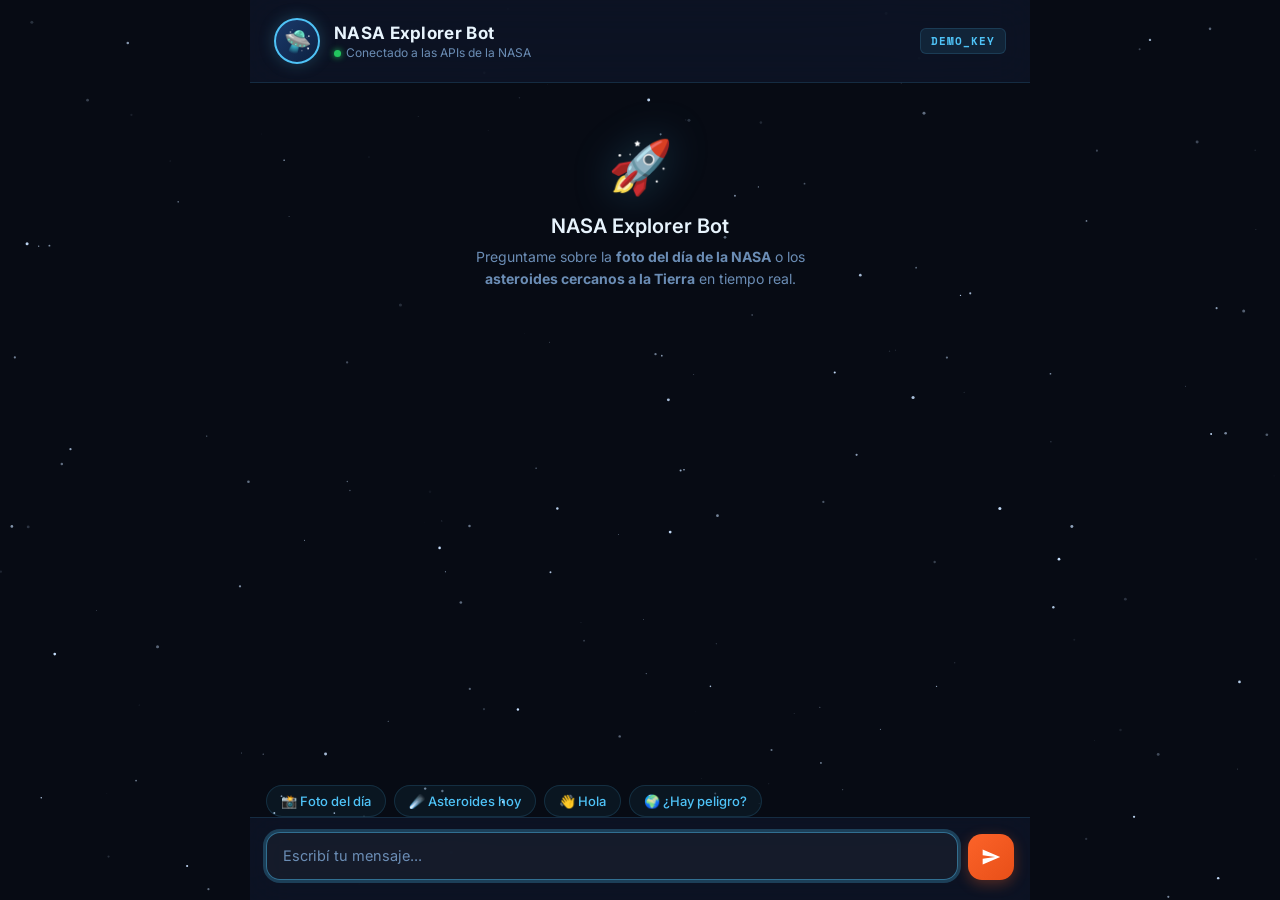
==== chat.html @ f1902e4a "feat: interfaz web NASA con tema espacial + launcher .bat" ====
<!DOCTYPE html>
<html lang="es">
<head>
  <meta charset="UTF-8" />
  <meta name="viewport" content="width=device-width, initial-scale=1.0" />
  <title>NASA Explorer Bot</title>
  <link rel="preconnect" href="https://fonts.googleapis.com" />
  <link href="https://fonts.googleapis.com/css2?family=Inter:wght@300;400;500;600;700&family=Space+Mono:wght@400;700&display=swap" rel="stylesheet" />
  <style>
    /* ── CSS Variables ──────────────────────────────────────── */
    :root {
      --bg:          #070b14;
      --surface:     #0d1526;
      --surface2:    #111d35;
      --border:      rgba(79, 195, 247, 0.15);
      --accent:      #4fc3f7;
      --accent-glow: rgba(79, 195, 247, 0.25);
      --nasa-orange: #fc6329;
      --nasa-glow:   rgba(252, 99, 41, 0.3);
      --user-bubble: linear-gradient(135deg, #fc6329, #e84f18);
      --bot-bubble:  rgba(13, 25, 50, 0.9);
      --text:        #e8f4fd;
      --text-muted:  #6b8db5;
      --radius:      16px;
      --font-main:   'Inter', sans-serif;
      --font-mono:   'Space Mono', monospace;
    }

    /* ── Reset & Base ───────────────────────────────────────── */
    *, *::before, *::after { box-sizing: border-box; margin: 0; padding: 0; }

    body {
      font-family: var(--font-main);
      background: var(--bg);
      color: var(--text);
      height: 100vh;
      overflow: hidden;
      display: flex;
      align-items: center;
      justify-content: center;
    }

    /* ── Starfield ──────────────────────────────────────────── */
    #stars-canvas {
      position: fixed;
      inset: 0;
      z-index: 0;
      pointer-events: none;
    }

    /* ── Layout ─────────────────────────────────────────────── */
    .app {
      position: relative;
      z-index: 1;
      width: min(780px, 100vw);
      height: 100vh;
      display: flex;
      flex-direction: column;
    }

    /* ── Header ─────────────────────────────────────────────── */
    .header {
      display: flex;
      align-items: center;
      gap: 14px;
      padding: 18px 24px;
      background: rgba(13, 21, 38, 0.85);
      backdrop-filter: blur(20px);
      border-bottom: 1px solid var(--border);
      flex-shrink: 0;
    }

    .header-avatar {
      width: 46px;
      height: 46px;
      border-radius: 50%;
      background: linear-gradient(135deg, #1a3a6b, #0d2040);
      border: 2px solid var(--accent);
      display: flex;
      align-items: center;
      justify-content: center;
      font-size: 22px;
      box-shadow: 0 0 16px var(--accent-glow);
      flex-shrink: 0;
    }

    .header-info { flex: 1; }

    .header-title {
      font-size: 17px;
      font-weight: 700;
      color: var(--text);
      letter-spacing: 0.3px;
    }

    .header-subtitle {
      font-size: 12px;
      color: var(--text-muted);
      margin-top: 2px;
    }

    .status-dot {
      display: inline-block;
      width: 7px;
      height: 7px;
      border-radius: 50%;
      background: #22c55e;
      margin-right: 5px;
      box-shadow: 0 0 6px #22c55e;
      animation: pulse-green 2s infinite;
    }

    @keyframes pulse-green {
      0%, 100% { opacity: 1; }
      50%       { opacity: 0.4; }
    }

    .nasa-badge {
      font-family: var(--font-mono);
      font-size: 11px;
      font-weight: 700;
      color: var(--accent);
      background: rgba(79, 195, 247, 0.1);
      border: 1px solid var(--border);
      border-radius: 6px;
      padding: 4px 10px;
      letter-spacing: 1px;
    }

    /* ── Messages Area ──────────────────────────────────────── */
    .messages {
      flex: 1;
      overflow-y: auto;
      padding: 20px 16px;
      display: flex;
      flex-direction: column;
      gap: 12px;
      scroll-behavior: smooth;
    }

    .messages::-webkit-scrollbar { width: 5px; }
    .messages::-webkit-scrollbar-track { background: transparent; }
    .messages::-webkit-scrollbar-thumb {
      background: rgba(79, 195, 247, 0.2);
      border-radius: 10px;
    }

    /* ── Message Row ────────────────────────────────────────── */
    .msg-row {
      display: flex;
      align-items: flex-end;
      gap: 10px;
      animation: msg-in 0.3s cubic-bezier(0.34, 1.56, 0.64, 1);
    }

    @keyframes msg-in {
      from { opacity: 0; transform: translateY(12px) scale(0.97); }
      to   { opacity: 1; transform: translateY(0) scale(1); }
    }

    .msg-row.user { flex-direction: row-reverse; }

    .msg-avatar {
      width: 32px;
      height: 32px;
      border-radius: 50%;
      display: flex;
      align-items: center;
      justify-content: center;
      font-size: 15px;
      flex-shrink: 0;
    }

    .msg-avatar.bot {
      background: linear-gradient(135deg, #1a3a6b, #0d2040);
      border: 1.5px solid var(--accent);
      box-shadow: 0 0 10px var(--accent-glow);
    }

    .msg-avatar.user {
      background: linear-gradient(135deg, #fc6329, #e84f18);
      box-shadow: 0 0 10px var(--nasa-glow);
    }

    /* ── Bubbles ────────────────────────────────────────────── */
    .bubble {
      max-width: 72%;
      padding: 12px 16px;
      border-radius: var(--radius);
      font-size: 14.5px;
      line-height: 1.65;
      word-break: break-word;
    }

    .bubble.bot {
      background: var(--bot-bubble);
      border: 1px solid var(--border);
      backdrop-filter: blur(12px);
      border-bottom-left-radius: 4px;
      box-shadow: 0 4px 20px rgba(0,0,0,0.3);
    }

    .bubble.user {
      background: var(--user-bubble);
      color: #fff;
      border-bottom-right-radius: 4px;
      box-shadow: 0 4px 20px var(--nasa-glow);
    }

    /* Markdown rendering inside bubbles */
    .bubble strong { color: var(--accent); font-weight: 600; }
    .bubble em     { color: #a8c4e0; font-style: italic; }
    .bubble code   { font-family: var(--font-mono); font-size: 12px; background: rgba(0,0,0,0.3); padding: 1px 5px; border-radius: 4px; color: var(--nasa-orange); }
    .bubble a      { color: var(--accent); text-decoration: none; border-bottom: 1px dashed var(--accent); }
    .bubble a:hover{ border-bottom-style: solid; }
    .bubble .sep   { border: none; border-top: 1px solid rgba(79,195,247,0.15); margin: 8px 0; }

    .bubble.user strong { color: #ffe0d0; }
    .bubble.user em     { color: #ffd0b0; }

    .timestamp {
      font-size: 10.5px;
      color: var(--text-muted);
      margin-top: 4px;
      text-align: right;
    }

    .msg-row.bot .timestamp { text-align: left; }

    /* ── Typing Indicator ───────────────────────────────────── */
    .typing-row {
      display: flex;
      align-items: flex-end;
      gap: 10px;
    }

    .typing-bubble {
      background: var(--bot-bubble);
      border: 1px solid var(--border);
      border-radius: var(--radius);
      border-bottom-left-radius: 4px;
      padding: 14px 18px;
      display: flex;
      gap: 5px;
      align-items: center;
    }

    .dot {
      width: 7px;
      height: 7px;
      border-radius: 50%;
      background: var(--accent);
      opacity: 0.4;
      animation: bounce 1.2s infinite;
    }
    .dot:nth-child(2) { animation-delay: 0.2s; }
    .dot:nth-child(3) { animation-delay: 0.4s; }

    @keyframes bounce {
      0%, 100% { transform: translateY(0);  opacity: 0.4; }
      50%       { transform: translateY(-5px); opacity: 1; }
    }

    /* ── Quick Actions ──────────────────────────────────────── */
    .quick-actions {
      display: flex;
      flex-wrap: wrap;
      gap: 8px;
      padding: 12px 16px 0;
      flex-shrink: 0;
    }

    .quick-btn {
      font-family: var(--font-main);
      font-size: 13px;
      font-weight: 500;
      padding: 7px 14px;
      border-radius: 20px;
      border: 1px solid var(--border);
      background: rgba(79, 195, 247, 0.06);
      color: var(--accent);
      cursor: pointer;
      transition: all 0.2s ease;
      white-space: nowrap;
    }

    .quick-btn:hover {
      background: rgba(79, 195, 247, 0.15);
      border-color: var(--accent);
      transform: translateY(-1px);
      box-shadow: 0 4px 12px var(--accent-glow);
    }

    .quick-btn:active { transform: translateY(0); }

    /* ── Input Area ─────────────────────────────────────────── */
    .input-area {
      padding: 14px 16px 20px;
      background: rgba(13, 21, 38, 0.85);
      backdrop-filter: blur(20px);
      border-top: 1px solid var(--border);
      flex-shrink: 0;
    }

    .input-row {
      display: flex;
      gap: 10px;
      align-items: flex-end;
    }

    #msg-input {
      flex: 1;
      font-family: var(--font-main);
      font-size: 14.5px;
      color: var(--text);
      background: rgba(255,255,255,0.04);
      border: 1px solid rgba(79, 195, 247, 0.2);
      border-radius: 14px;
      padding: 12px 16px;
      resize: none;
      min-height: 46px;
      max-height: 120px;
      line-height: 1.5;
      outline: none;
      transition: border-color 0.2s, box-shadow 0.2s;
      overflow-y: auto;
    }

    #msg-input::placeholder { color: var(--text-muted); }

    #msg-input:focus {
      border-color: rgba(79, 195, 247, 0.5);
      box-shadow: 0 0 0 3px var(--accent-glow);
    }

    #send-btn {
      width: 46px;
      height: 46px;
      border-radius: 14px;
      border: none;
      background: linear-gradient(135deg, #fc6329, #e84f18);
      cursor: pointer;
      display: flex;
      align-items: center;
      justify-content: center;
      flex-shrink: 0;
      transition: all 0.2s ease;
      box-shadow: 0 4px 14px var(--nasa-glow);
    }

    #send-btn:hover {
      transform: translateY(-2px);
      box-shadow: 0 6px 20px var(--nasa-glow);
    }

    #send-btn:active { transform: translateY(0); }

    #send-btn svg { width: 20px; height: 20px; fill: #fff; }

    #send-btn:disabled {
      opacity: 0.5;
      transform: none;
      cursor: not-allowed;
    }

    /* ── Welcome message ────────────────────────────────────── */
    .welcome {
      text-align: center;
      padding: 32px 24px;
      color: var(--text-muted);
    }

    .welcome-icon {
      font-size: 52px;
      margin-bottom: 16px;
      display: block;
      filter: drop-shadow(0 0 20px var(--accent-glow));
    }

    .welcome h2 {
      font-size: 20px;
      color: var(--text);
      margin-bottom: 8px;
      font-weight: 600;
    }

    .welcome p {
      font-size: 14px;
      line-height: 1.6;
      max-width: 340px;
      margin: 0 auto;
    }

    /* ── Error toast ────────────────────────────────────────── */
    .toast {
      position: fixed;
      top: 20px;
      right: 20px;
      background: rgba(239, 68, 68, 0.9);
      backdrop-filter: blur(10px);
      color: #fff;
      padding: 12px 18px;
      border-radius: 12px;
      font-size: 13px;
      max-width: 320px;
      z-index: 100;
      animation: slide-in 0.3s ease;
      box-shadow: 0 4px 16px rgba(239,68,68,0.3);
    }

    @keyframes slide-in {
      from { opacity: 0; transform: translateX(20px); }
      to   { opacity: 1; transform: translateX(0); }
    }

    /* ── Responsive ─────────────────────────────────────────── */
    @media (max-width: 600px) {
      .bubble { max-width: 85%; }
      .nasa-badge { display: none; }
    }
  </style>
</head>
<body>

<!-- Starfield canvas -->
<canvas id="stars-canvas"></canvas>

<div class="app">

  <!-- Header -->
  <header class="header">
    <div class="header-avatar">🛸</div>
    <div class="header-info">
      <div class="header-title">NASA Explorer Bot</div>
      <div class="header-subtitle">
        <span class="status-dot"></span>Conectado a las APIs de la NASA
      </div>
    </div>
    <div class="nasa-badge">DEMO_KEY</div>
  </header>

  <!-- Messages -->
  <div class="messages" id="messages">
    <div class="welcome" id="welcome">
      <span class="welcome-icon">🚀</span>
      <h2>NASA Explorer Bot</h2>
      <p>
        Preguntame sobre la <strong>foto del día de la NASA</strong> o los
        <strong>asteroides cercanos a la Tierra</strong> en tiempo real.
      </p>
    </div>
  </div>

  <!-- Quick actions -->
  <div class="quick-actions" id="quick-actions">
    <button class="quick-btn" onclick="sendQuick('foto del día')">📸 Foto del día</button>
    <button class="quick-btn" onclick="sendQuick('asteroides de hoy')">☄️ Asteroides hoy</button>
    <button class="quick-btn" onclick="sendQuick('hola')">👋 Hola</button>
    <button class="quick-btn" onclick="sendQuick('hay algo cerca de la tierra?')">🌍 ¿Hay peligro?</button>
  </div>

  <!-- Input -->
  <div class="input-area">
    <div class="input-row">
      <textarea
        id="msg-input"
        placeholder="Escribí tu mensaje..."
        rows="1"
        autofocus
      ></textarea>
      <button id="send-btn" onclick="sendMessage()" title="Enviar">
        <svg viewBox="0 0 24 24"><path d="M2.01 21L23 12 2.01 3 2 10l15 2-15 2z"/></svg>
      </button>
    </div>
  </div>

</div>

<script>
  /* ──────────────────────────────────────────────────────────
     Config
  ────────────────────────────────────────────────────────── */
  const RASA_URL  = "http://localhost:5005/webhooks/rest/webhook";
  const SENDER_ID = "user_" + Math.random().toString(36).slice(2, 8);

  /* ──────────────────────────────────────────────────────────
     Starfield
  ────────────────────────────────────────────────────────── */
  const canvas  = document.getElementById("stars-canvas");
  const ctx     = canvas.getContext("2d");
  let stars     = [];

  function initStars() {
    canvas.width  = window.innerWidth;
    canvas.height = window.innerHeight;
    stars = Array.from({ length: 180 }, () => ({
      x:    Math.random() * canvas.width,
      y:    Math.random() * canvas.height,
      r:    Math.random() * 1.4 + 0.2,
      o:    Math.random(),
      do:   (Math.random() * 0.006 + 0.002) * (Math.random() > 0.5 ? 1 : -1),
    }));
  }

  function drawStars() {
    ctx.clearRect(0, 0, canvas.width, canvas.height);
    stars.forEach(s => {
      s.o += s.do;
      if (s.o > 1 || s.o < 0.1) s.do *= -1;
      ctx.beginPath();
      ctx.arc(s.x, s.y, s.r, 0, Math.PI * 2);
      ctx.fillStyle = `rgba(200, 225, 255, ${s.o})`;
      ctx.fill();
    });
    requestAnimationFrame(drawStars);
  }

  window.addEventListener("resize", initStars);
  initStars();
  drawStars();

  /* ──────────────────────────────────────────────────────────
     Markdown renderer (simple)
  ────────────────────────────────────────────────────────── */
  function renderMarkdown(text) {
    return text
      .replace(/&/g,  "&amp;")
      .replace(/</g,  "&lt;")
      .replace(/>/g,  "&gt;")
      // Links: [text](url) or bare URL
      .replace(/\[([^\]]+)\]\((https?:\/\/[^\)]+)\)/g, '<a href="$2" target="_blank" rel="noopener">$1</a>')
      .replace(/(https?:\/\/[^\s<>\)]+)/g,             '<a href="$1" target="_blank" rel="noopener">$1</a>')
      // Bold **text**
      .replace(/\*\*([^*]+)\*\*/g, "<strong>$1</strong>")
      // Italic *text*
      .replace(/\*([^*\n]+)\*/g,   "<em>$1</em>")
      // Inline code
      .replace(/`([^`]+)`/g,       "<code>$1</code>")
      // Horizontal rule ---
      .replace(/^---$/gm,          "<hr class='sep'>")
      // Line breaks
      .replace(/\n/g,              "<br>");
  }

  /* ──────────────────────────────────────────────────────────
     Time helper
  ────────────────────────────────────────────────────────── */
  function now() {
    return new Date().toLocaleTimeString("es-AR", { hour: "2-digit", minute: "2-digit" });
  }

  /* ──────────────────────────────────────────────────────────
     Append message
  ────────────────────────────────────────────────────────── */
  function appendMessage(text, role) {
    const welcome = document.getElementById("welcome");
    if (welcome) welcome.remove();

    const msgs = document.getElementById("messages");
    const row  = document.createElement("div");
    row.className = `msg-row ${role}`;

    const avatar = document.createElement("div");
    avatar.className = `msg-avatar ${role}`;
    avatar.textContent = role === "user" ? "👤" : "🛸";

    const wrap  = document.createElement("div");

    const bubble = document.createElement("div");
    bubble.className = `bubble ${role}`;
    bubble.innerHTML = renderMarkdown(text);

    const ts = document.createElement("div");
    ts.className = "timestamp";
    ts.textContent = now();

    wrap.appendChild(bubble);
    wrap.appendChild(ts);

    row.appendChild(avatar);
    row.appendChild(wrap);

    msgs.appendChild(row);
    msgs.scrollTop = msgs.scrollHeight;
  }

  /* ──────────────────────────────────────────────────────────
     Typing indicator
  ────────────────────────────────────────────────────────── */
  let typingEl = null;

  function showTyping() {
    if (typingEl) return;
    const msgs = document.getElementById("messages");
    typingEl   = document.createElement("div");
    typingEl.className = "typing-row";
    typingEl.innerHTML = `
      <div class="msg-avatar bot">🛸</div>
      <div class="typing-bubble">
        <div class="dot"></div>
        <div class="dot"></div>
        <div class="dot"></div>
      </div>`;
    msgs.appendChild(typingEl);
    msgs.scrollTop = msgs.scrollHeight;
  }

  function hideTyping() {
    if (typingEl) { typingEl.remove(); typingEl = null; }
  }

  /* ──────────────────────────────────────────────────────────
     Toast error
  ────────────────────────────────────────────────────────── */
  function showToast(msg) {
    const t = document.createElement("div");
    t.className = "toast";
    t.textContent = msg;
    document.body.appendChild(t);
    setTimeout(() => t.remove(), 4000);
  }

  /* ──────────────────────────────────────────────────────────
     Send to Rasa
  ────────────────────────────────────────────────────────── */
  async function sendToRasa(text) {
    const btn = document.getElementById("send-btn");
    btn.disabled = true;
    showTyping();

    try {
      const res = await fetch(RASA_URL, {
        method:  "POST",
        headers: { "Content-Type": "application/json" },
        body:    JSON.stringify({ sender: SENDER_ID, message: text }),
      });

      if (!res.ok) throw new Error(`HTTP ${res.status}`);

      const messages = await res.json();
      hideTyping();

      if (!messages || messages.length === 0) {
        appendMessage("📡 El servidor no devolvió respuesta. Intentá de nuevo.", "bot");
      } else {
        messages.forEach(m => {
          if (m.text) appendMessage(m.text, "bot");
        });
      }

    } catch (err) {
      hideTyping();
      if (err.message.includes("Failed to fetch") || err.message.includes("NetworkError")) {
        showToast("❌ No se pudo conectar con Rasa. ¿Está corriendo en localhost:5005 con --cors?");
        appendMessage(
          "⚠️ **Sin conexión con el servidor.**\n\n" +
          "Asegurate de que Rasa esté corriendo con:\n" +
          "`python -m rasa run --cors \"*\" --enable-api`",
          "bot"
        );
      } else {
        showToast(`❌ Error: ${err.message}`);
      }
    } finally {
      btn.disabled = false;
    }
  }

  /* ──────────────────────────────────────────────────────────
     Send functions
  ────────────────────────────────────────────────────────── */
  async function sendMessage() {
    const input = document.getElementById("msg-input");
    const text  = input.value.trim();
    if (!text) return;

    appendMessage(text, "user");
    input.value = "";
    input.style.height = "auto";

    await sendToRasa(text);
  }

  async function sendQuick(text) {
    appendMessage(text, "user");
    await sendToRasa(text);
  }

  /* ──────────────────────────────────────────────────────────
     Input auto-resize & Enter to send
  ────────────────────────────────────────────────────────── */
  const input = document.getElementById("msg-input");

  input.addEventListener("input", () => {
    input.style.height = "auto";
    input.style.height = Math.min(input.scrollHeight, 120) + "px";
  });

  input.addEventListener("keydown", (e) => {
    if (e.key === "Enter" && !e.shiftKey) {
      e.preventDefault();
      sendMessage();
    }
  });
</script>
</body>
</html>
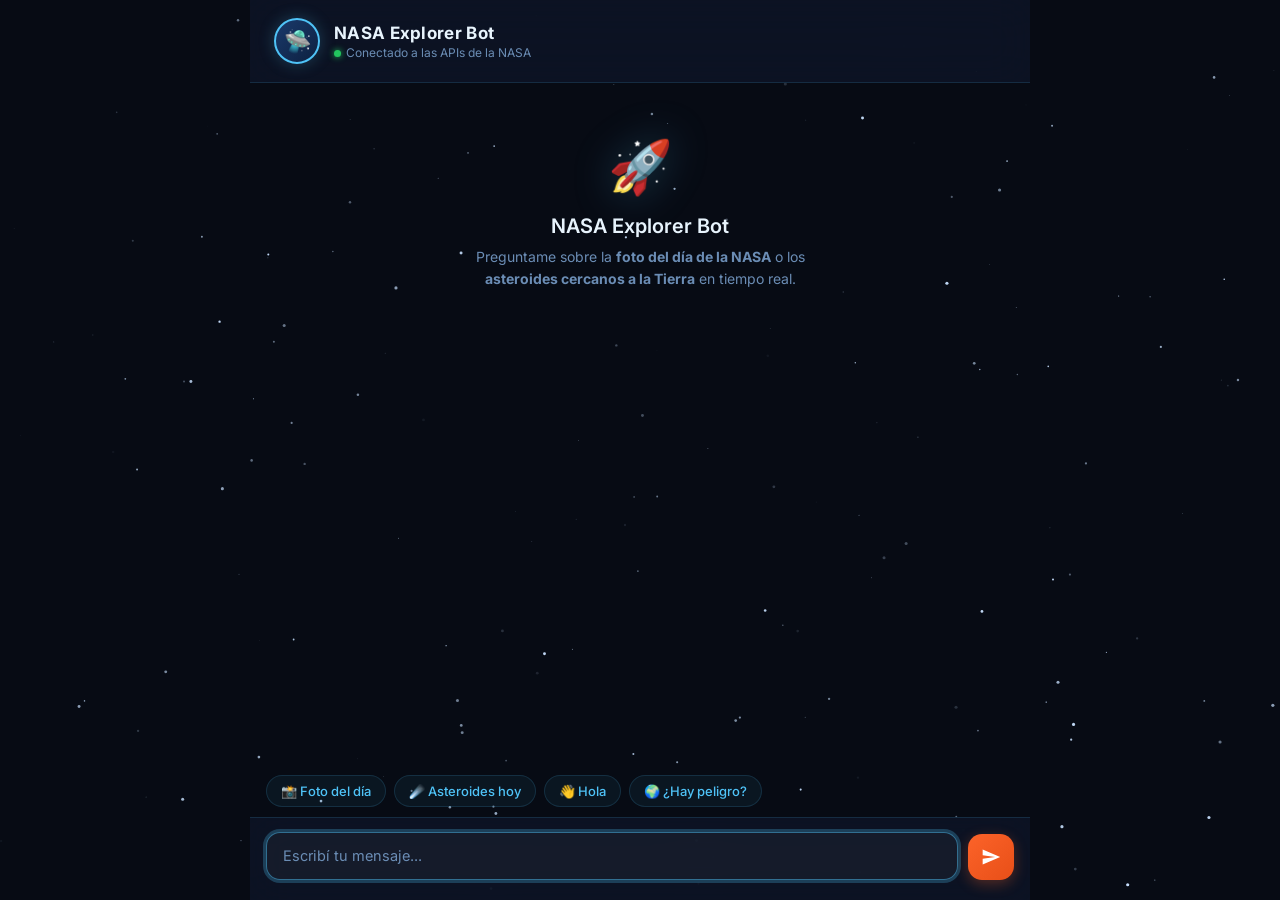
==== commit 382def56: "resposive" ====
--- a/chat.html
+++ b/chat.html
@@ -266,7 +266,7 @@
       display: flex;
       flex-wrap: wrap;
       gap: 8px;
-      padding: 12px 16px 0;
+      padding: 12px 16px 10px;
       flex-shrink: 0;
     }
 
@@ -436,7 +436,7 @@
         <span class="status-dot"></span>Conectado a las APIs de la NASA
       </div>
     </div>
-    <div class="nasa-badge">DEMO_KEY</div>
+  
   </header>
 
   <!-- Messages -->
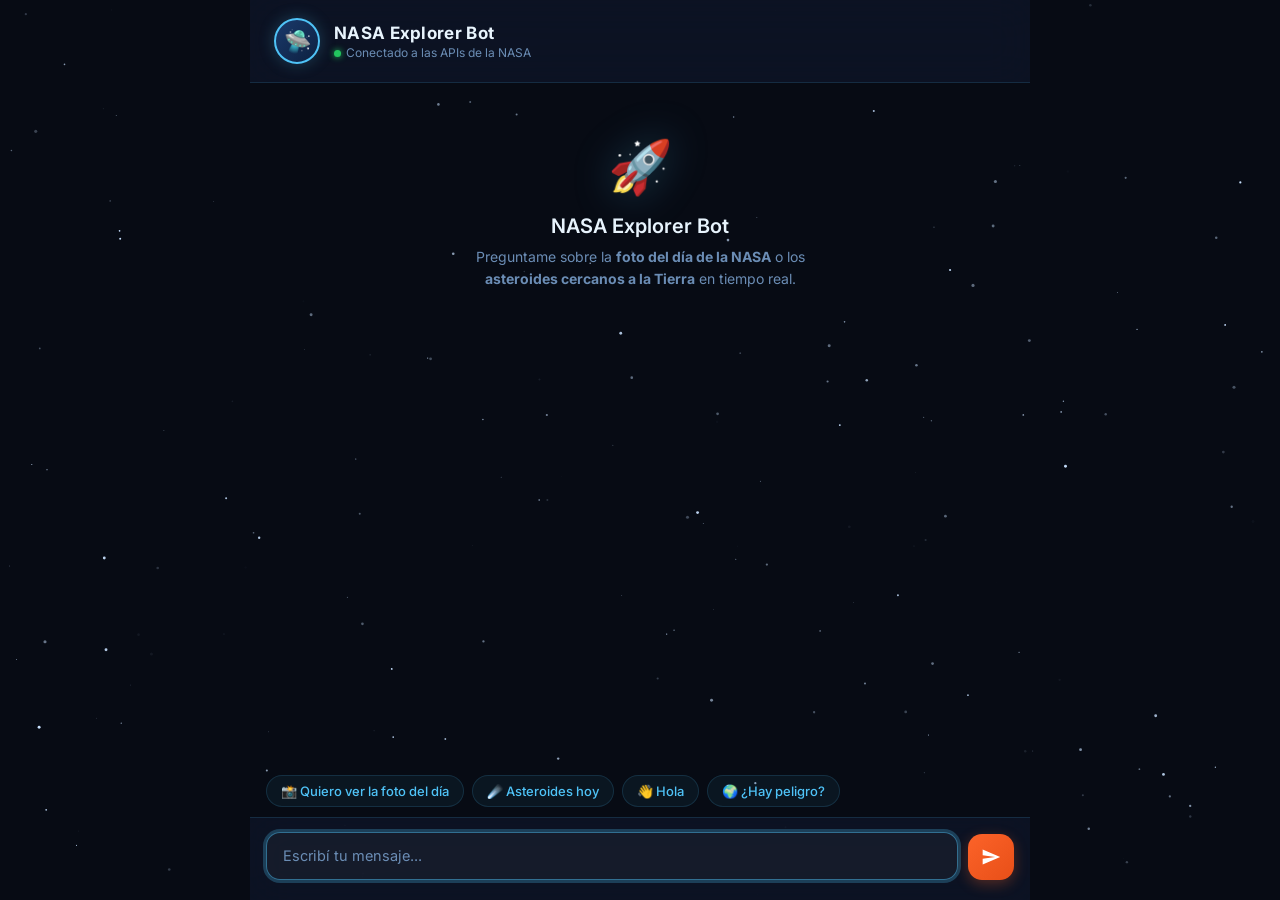
==== commit c690e050: "nashe" ====
--- a/chat.html
+++ b/chat.html
@@ -184,13 +184,22 @@
 
     /* ── Bubbles ────────────────────────────────────────────── */
     .bubble {
-      max-width: 72%;
       padding: 12px 16px;
       border-radius: var(--radius);
       font-size: 14.5px;
       line-height: 1.65;
       word-break: break-word;
     }
+
+    /* El contenedor que limita el ancho de la burbuja */
+    .msg-wrap {
+      display: flex;
+      flex-direction: column;
+      max-width: 72%;
+    }
+
+    .msg-row.bot .msg-wrap  { max-width: 82%; }
+    .msg-row.user .msg-wrap { max-width: 72%; }
 
     .bubble.bot {
       background: var(--bot-bubble);
@@ -453,7 +462,7 @@
 
   <!-- Quick actions -->
   <div class="quick-actions" id="quick-actions">
-    <button class="quick-btn" onclick="sendQuick('foto del día')">📸 Foto del día</button>
+    <button class="quick-btn" onclick="sendQuick('quiero ver la foto del dia')">📸 Quiero ver la foto del día</button>
     <button class="quick-btn" onclick="sendQuick('asteroides de hoy')">☄️ Asteroides hoy</button>
     <button class="quick-btn" onclick="sendQuick('hola')">👋 Hola</button>
     <button class="quick-btn" onclick="sendQuick('hay algo cerca de la tierra?')">🌍 ¿Hay peligro?</button>
@@ -524,22 +533,26 @@
   ────────────────────────────────────────────────────────── */
   function renderMarkdown(text) {
     return text
-      .replace(/&/g,  "&amp;")
-      .replace(/</g,  "&lt;")
-      .replace(/>/g,  "&gt;")
-      // Links: [text](url) or bare URL
-      .replace(/\[([^\]]+)\]\((https?:\/\/[^\)]+)\)/g, '<a href="$2" target="_blank" rel="noopener">$1</a>')
-      .replace(/(https?:\/\/[^\s<>\)]+)/g,             '<a href="$1" target="_blank" rel="noopener">$1</a>')
-      // Bold **text**
-      .replace(/\*\*([^*]+)\*\*/g, "<strong>$1</strong>")
-      // Italic *text*
-      .replace(/\*([^*\n]+)\*/g,   "<em>$1</em>")
-      // Inline code
-      .replace(/`([^`]+)`/g,       "<code>$1</code>")
-      // Horizontal rule ---
-      .replace(/^---$/gm,          "<hr class='sep'>")
-      // Line breaks
-      .replace(/\n/g,              "<br>");
+      // HTML escape primero
+      .replace(/&/g, "&amp;")
+      .replace(/</g, "&lt;")
+      .replace(/>/g, "&gt;")
+      // Links con formato Markdown: [texto](url)
+      .replace(/\[([^\]]+)\]\((https?:\/\/[^)]+)\)/g, '<a href="$2" target="_blank" rel="noopener">$1</a>')
+      // URLs sueltas (solo si no están ya dentro de una etiqueta)
+      .replace(/(https?:\/\/[^\s<>)]+)/g, '<a href="$1" target="_blank" rel="noopener">$1</a>')
+      // Separador horizontal ---
+      .replace(/^---$/gm, "<hr class='sep'>")
+      // Negrita **texto**
+      .replace(/\*\*([^*\n]+)\*\*/g, "<strong>$1</strong>")
+      // Cursiva *texto* (asterisco simple, no doble)
+      .replace(/(?<!\*)\*(?!\*)([^*\n]+)(?<!\*)\*(?!\*)/g, "<em>$1</em>")
+      // Cursiva _texto_ (guion bajo — el bot usa este formato en el cierre)
+      .replace(/(?<![a-zA-Z0-9])_([^_\n]+)_(?![a-zA-Z0-9])/g, "<em>$1</em>")
+      // Código inline
+      .replace(/`([^`]+)`/g, "<code>$1</code>")
+      // Saltos de línea
+      .replace(/\n/g, "<br>");
   }
 
   /* ──────────────────────────────────────────────────────────
@@ -565,6 +578,7 @@
     avatar.textContent = role === "user" ? "👤" : "🛸";
 
     const wrap  = document.createElement("div");
+    wrap.className = "msg-wrap";
 
     const bubble = document.createElement("div");
     bubble.className = `bubble ${role}`;
